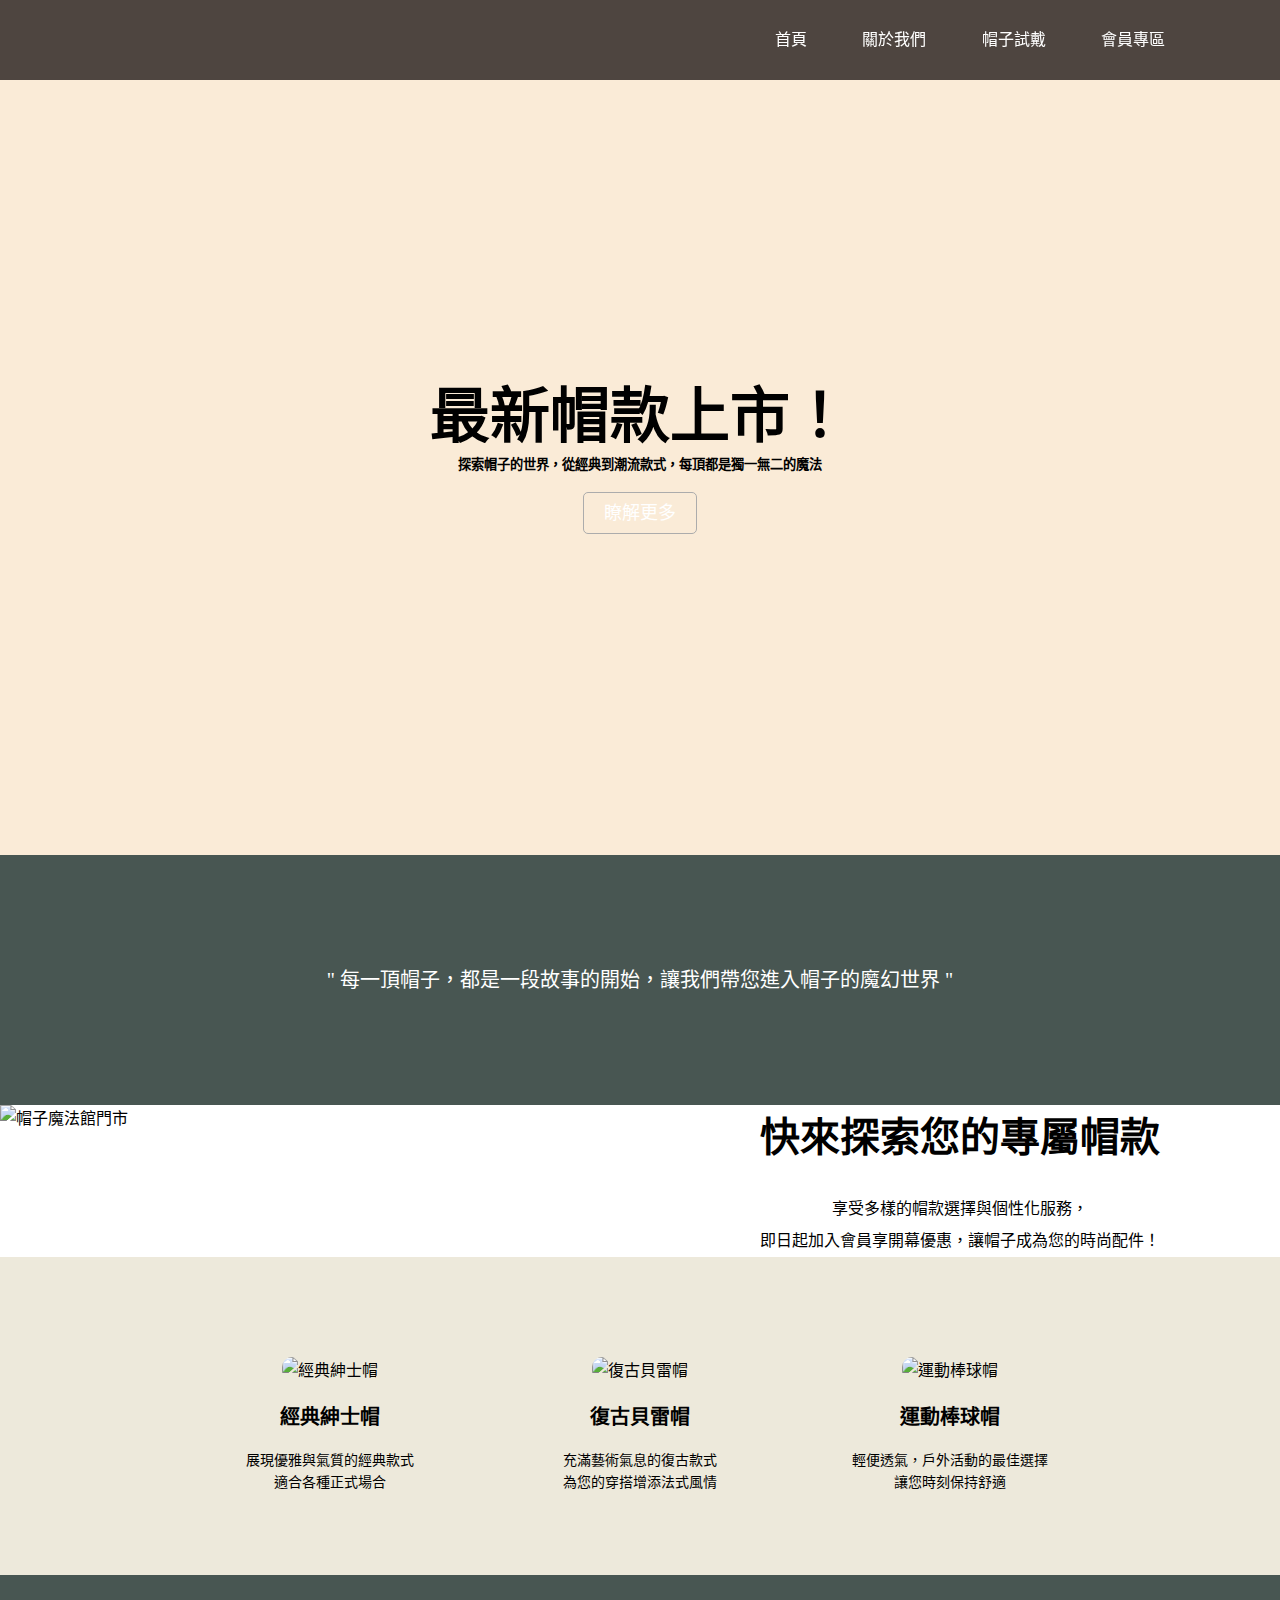
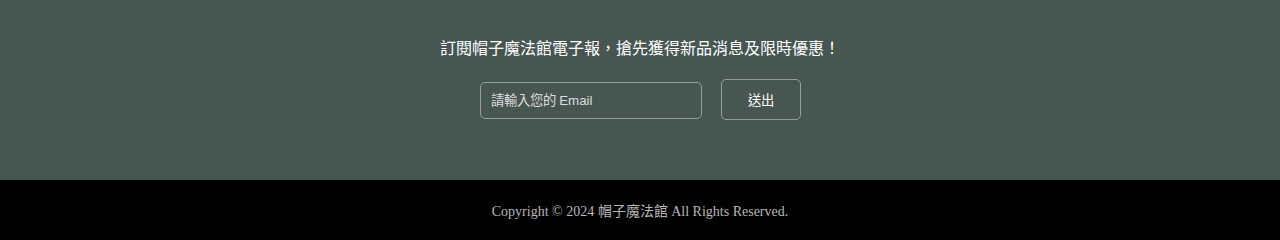
==== index.html @ e9399bfa "Add files via upload" ====
<!DOCTYPE html>
<html lang="zh-TW">
<head>
    <meta charset="UTF-8">
    <meta name="viewport" content="width=device-width, initial-scale=1.0">
    <title>帽子魔法館</title>
    <link rel="stylesheet" href="style1.css">
</head>
<body>
    <header>
        <button class="menu">&#9776;</button>
        <h1>帽子魔法館</h1>
        <nav>
            <ul>
                <li><a href="index.html">首頁</a></li>
                <li><a href="about.html">關於我們</a></li>
                <li><a href="hats.html">帽子試戴</a></li>
                <li><a href="member.html">會員專區</a></li>                
            </ul>
        </nav>  
    </header>   
    <main>

        <section class="news" >
            <h2 style="color: black;">最新帽款上市！</h2>
            <h5 style="color: black;">探索帽子的世界，從經典到潮流款式，每頂都是獨一無二的魔法</h5>
            <p><a href="#">瞭解更多</a></p>
        </section>

        <section class="slogan">
            <blockquote>" 每一頂帽子，都是一段故事的開始，讓我們帶您進入帽子的魔幻世界 "</blockquote>
        </section>
        
        <section class="shop">
            <img src="resourse/帽子魔法館門市.jpg" alt="帽子魔法館門市">
            <div class="info">
                <h2>快來探索您的專屬帽款</h2>
                <p>享受多樣的帽款選擇與個性化服務，<br>
                   即日起加入會員享開幕優惠，讓帽子成為您的時尚配件！</p>
            </div>
        </section>

        <section class="product">
            <div>
                <img src="resourse/經典紳士帽.jpg" alt="經典紳士帽">
                <h3>經典紳士帽</h3>
                <p>展現優雅與氣質的經典款式<br>適合各種正式場合</p>
            </div>
            <div>
                <img src="resourse/復古貝雷帽.jpg" alt="復古貝雷帽">
                <h3>復古貝雷帽</h3>
                <p>充滿藝術氣息的復古款式<br>為您的穿搭增添法式風情</p>
            </div>
            <div>
                <img src="resourse/運動棒球帽.jpg" alt="運動棒球帽">
                <h3>運動棒球帽</h3>
                <p>輕便透氣，戶外活動的最佳選擇<br>讓您時刻保持舒適</p>
            </div>
        </section>

        <section class="newsletter">
            <p>訂閱帽子魔法館電子報，搶先獲得新品消息及限時優惠！</p>
            <form>
                <input type="email" placeholder="請輸入您的 Email" required>
                <button type="submit">送出</button>
            </form>
        </section>
    </main>
    <footer>
        <p>Copyright © 2024 帽子魔法館 All Rights Reserved.</p>
    </footer>
</body>
</html>
---- style1.css ----
* {
    padding:0;
    margin:0;
}
header {
    background-color:rgba(35,28,26,0.8);
    height:80px;
    width:100%;
    position:fixed;    
    z-index: 10;

}
h1 {
    color:white;
    position:absolute;
    left:120px;
    top:0;
    line-height: 80px;
    background-image:url(images/logo.svg) ;
    background-repeat: no-repeat;
    background-position: center;
    width:210px;
    text-indent: -9999px; 
}
header ul {
    position:absolute;
    right:5vw;
    top:0;
    line-height:80px;
}
header li {
    display:inline;
    margin-right:4vw;    
}
header a {
    color:white;
    text-decoration: none;
}
header a:hover {
    text-decoration: underline;
}
.news {
    background-color: antiquewhite;
    color:white;
    height:95vh;
    background-image: url("images/banner.png");
    background-repeat: no-repeat;
    background-size:cover;
    background-position: center;
    display:flex;
    flex-direction:column;
    align-items: center;
    justify-content: center;
} 
.news h2 {
    font-size:60px;
    margin-top:60px;
} 
.news p {
    color:#FEF7E6;
    font-size:18px;
    margin:25px 0;
}
.news a {
    color:white;
    text-decoration: none;
    border: 1px solid #ACACAC;
    padding:10px 20px;
    border-radius: 5px;
}
.slogan {
    background-color:#485652;
    color:white;
    height:250px;
    display:flex;
    justify-content: center;
    align-items: center;
    font-size: 20px;
    line-height: 1.8em;  
}
.shop {
    display:flex;
}
.shop img {
    width:50%;
}
.info {
    width:50%;
    background-color: white;
    display:flex;
    flex-direction:column;
    align-items: center;
    justify-content: center;
}
.info h2 {
    font-size:40px;
    margin-bottom: 30px;
}
.info p {
    text-align: center;
    line-height: 2em;
}
.product {
    display:flex;
    background-color: #ede9db;
    justify-content: space-between;
    align-items: center;
    padding: 100px 180px 80px;
}
.product div {
    width:300px;
    text-align:center;
}
.product img {
    width:100%;
    border-radius: 10px;;
}
.product h3 {
    font-size: 20px;    
    margin: 20px 0;
}
.product p {
    font-size:14px;
    line-height: 1.6em;
}
.newsletter {
    background-color:#485652;
    color:white;
    padding:60px 0;
    display:flex;
    flex-direction: column;
    align-items: center;
}
.newsletter p {
    margin-bottom: 20px;
}
.newsletter input, .newsletter button {
    background-color: transparent;
    color:white;
    border: 1px solid #949d9a; 
    padding: 10px; 
    border-radius: 5px;;
}
.newsletter input {
    width:200px;
    margin-right: 15px;;
}
.newsletter button {
    width:80px;
    cursor:pointer;
}
input::placeholder {
    color:#DDDDDD;
}
input:focus {
    outline: none; 
    border-color:#E0E9A3; 
}
footer {
    background-color:#000000;
    color:#B7B7B7;
    height:60px;
    display:flex;
    justify-content: center;
    align-items: center;
    font-size: 14px;
}
.menu {
    display:none;
}

/* 響應式設計語法 */
@media screen and (max-width: 768px) {
header ul {
    display:none;
}
header h1 {
    left:50%;
    transform: translateX(-50%);
}
.news h2 {
    font-size:40px;
}
.menu {
    display:block;
    background-color: transparent;
    color:white;
    font-size: 35px;
    position:absolute;
    top:15px;
    left:20px;
    border:none;
    cursor: pointer;
}
.shop {
    flex-direction: column;
}
.shop img {
    width:100%;
}
.info {
    width:100%;
    padding:40px 0;
}
.info h2 {
    font-size:30px;
}
.product {
    flex-direction: column;
    padding: 60px 0;
}
.product div {
    margin-bottom: 30px;
}
}
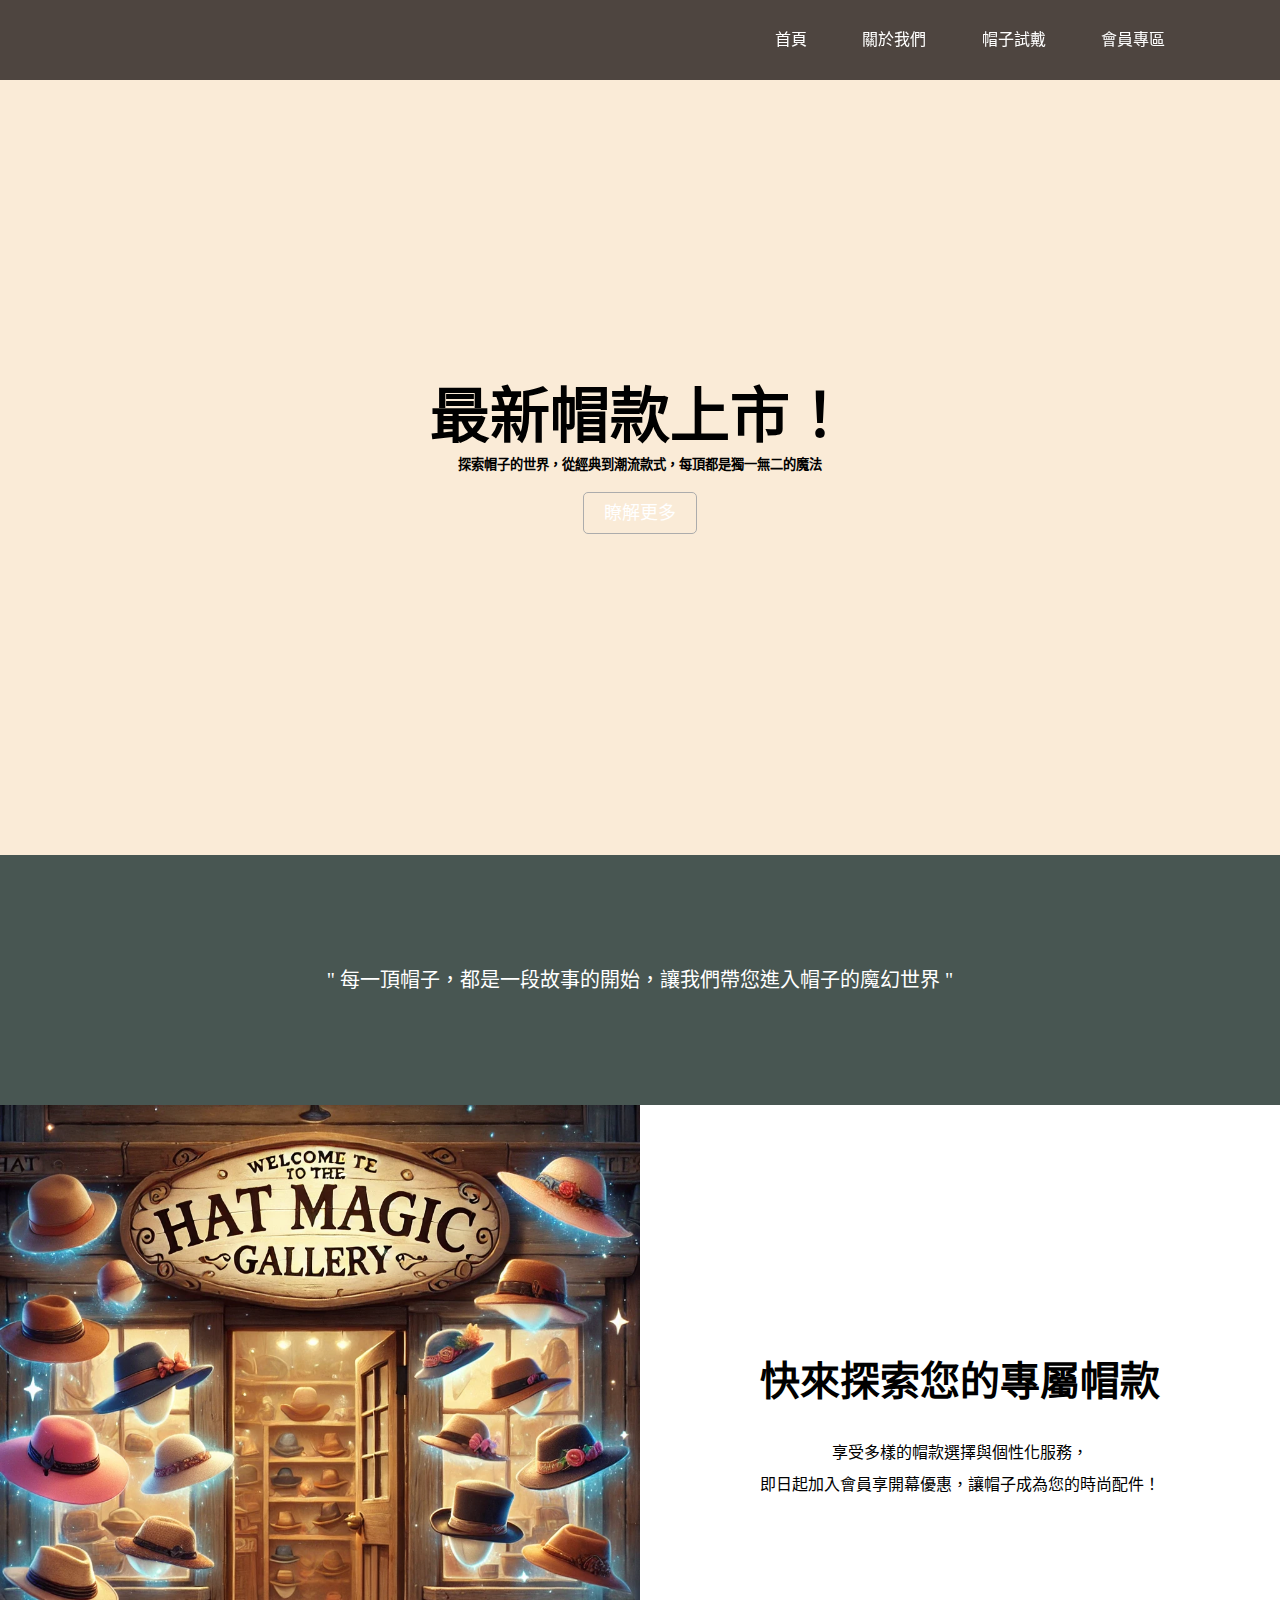
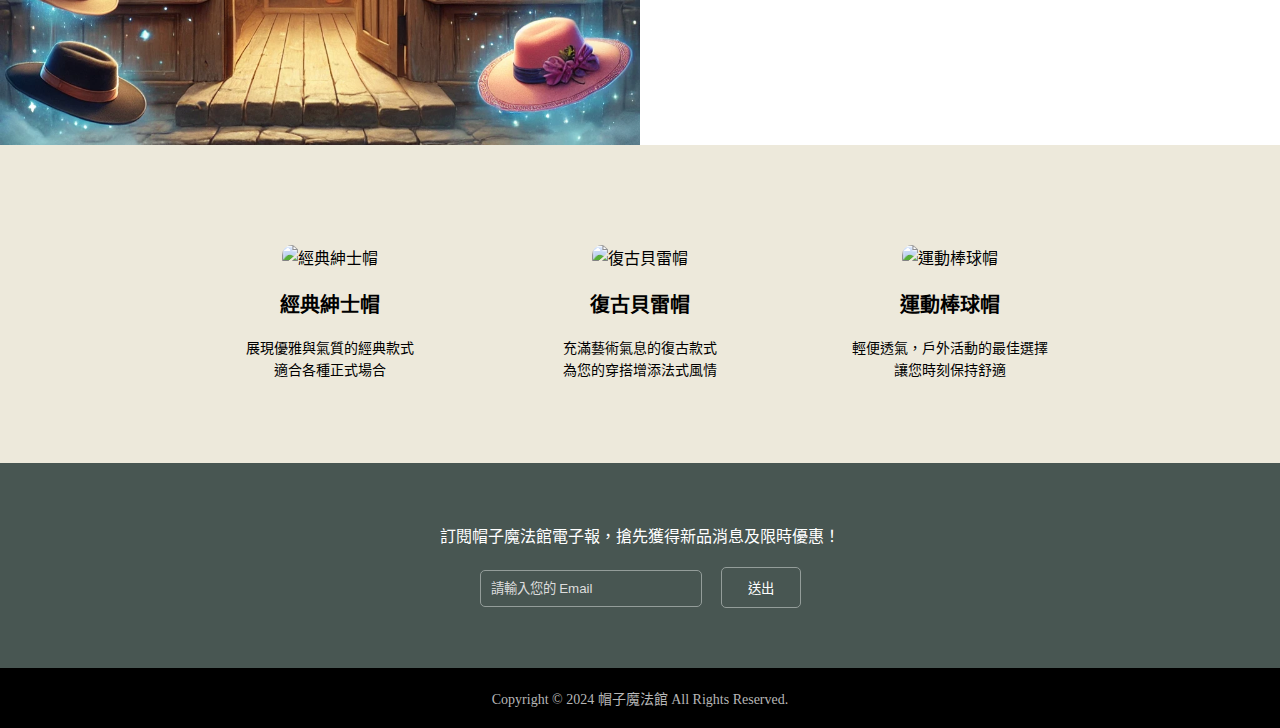
==== commit 97d182ea: "Update index.html" ====
--- a/index.html
+++ b/index.html
@@ -32,7 +32,7 @@
         </section>
         
         <section class="shop">
-            <img src="resourse/帽子魔法館門市.jpg" alt="帽子魔法館門市">
+            <img src="帽子魔法館門市.jpg" alt="帽子魔法館門市">
             <div class="info">
                 <h2>快來探索您的專屬帽款</h2>
                 <p>享受多樣的帽款選擇與個性化服務，<br>
